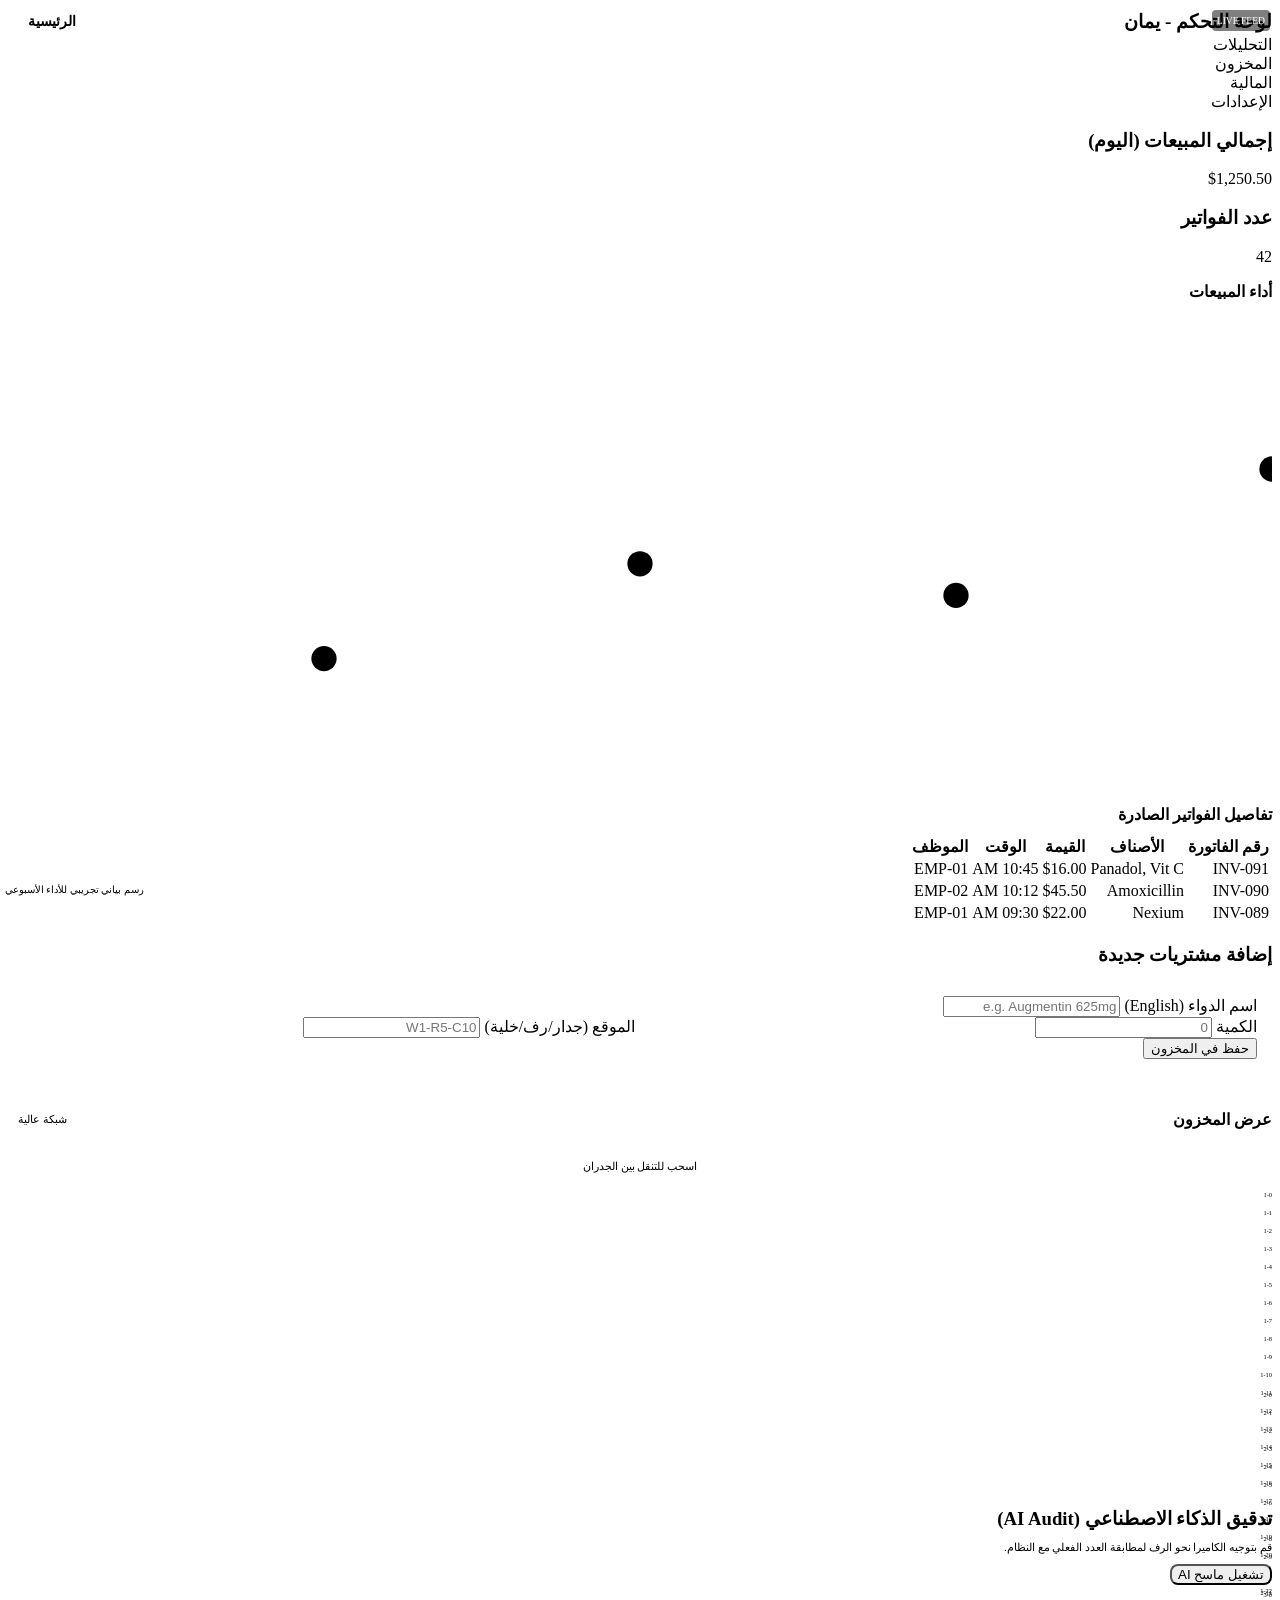
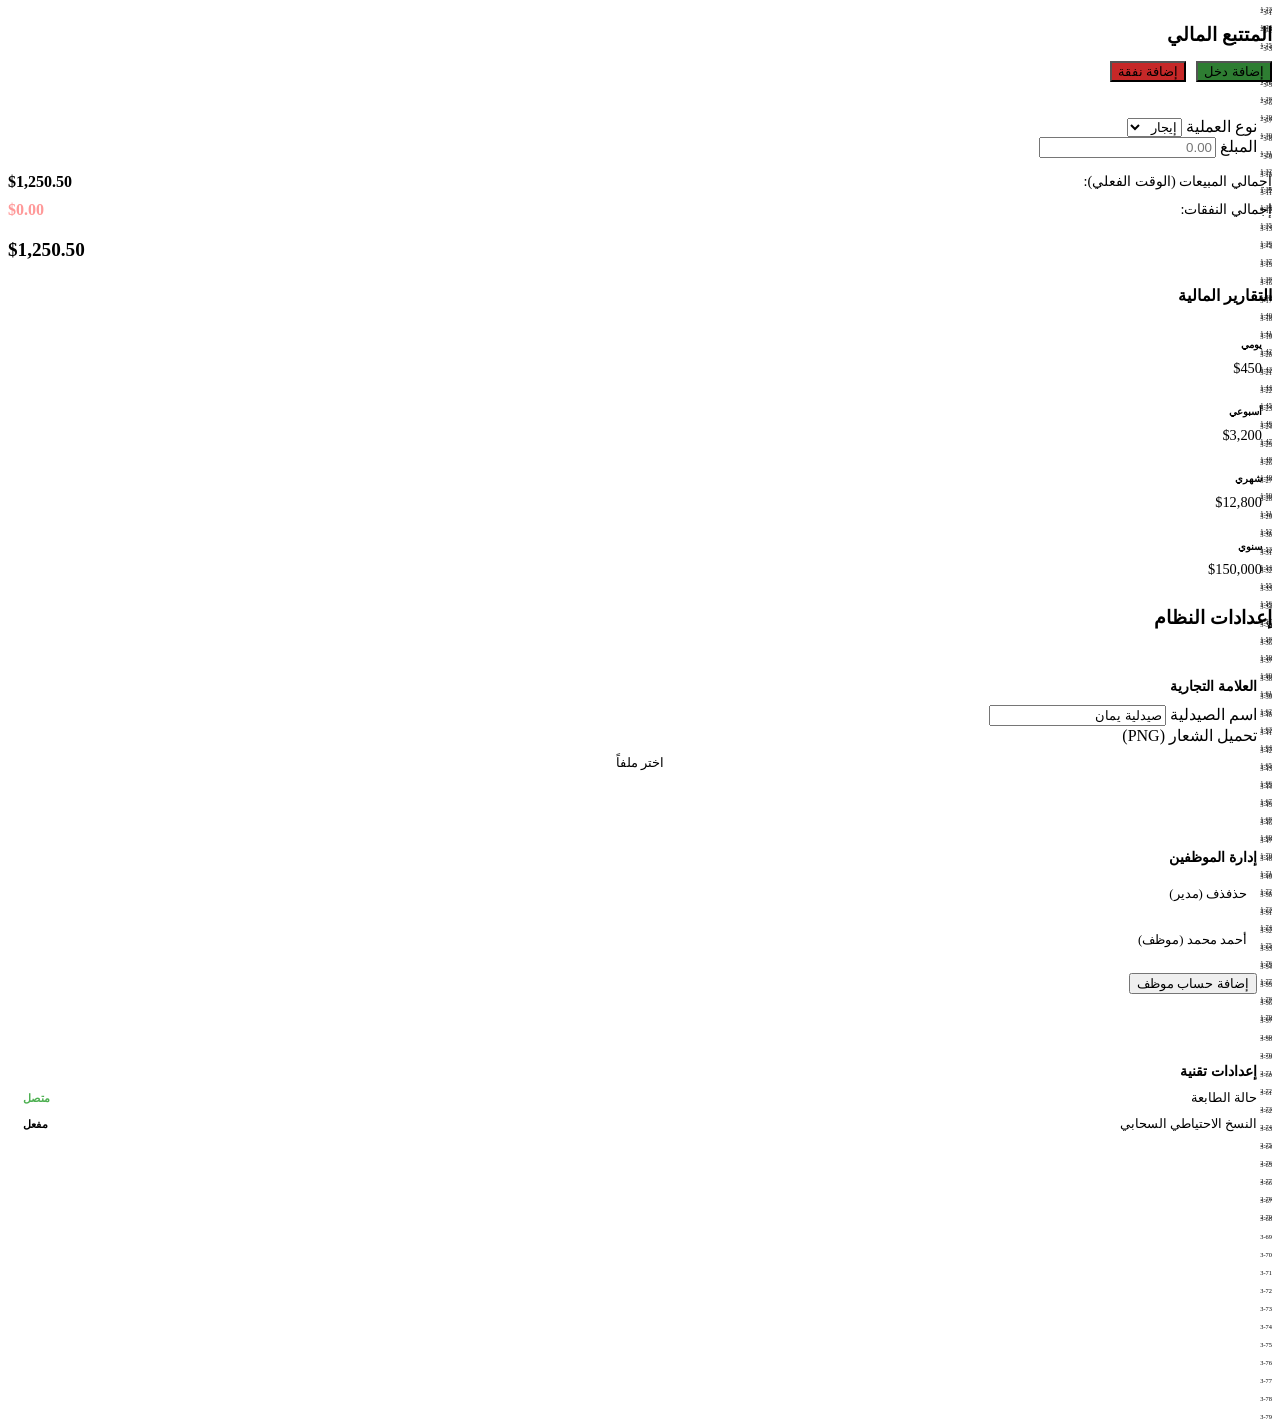
==== admin.html @ 02431c8e "Add files via upload" ====
<!DOCTYPE html>
<html lang="ar" dir="rtl">
<head>
<meta charset="UTF-8">
<meta name="viewport" content="width=device-width, initial-scale=1.0">
<title>لوحة التحكم - صيدلية يمان</title>
<link rel="stylesheet" href="css/style.css">
</head>
<body>

<div class="app-container">
    <div class="header" style="display: flex; justify-content: space-between; align-items: center;">
        <div style="display: flex; align-items: center; gap: 10px;">
            <img src="img/logo.jpg" alt="Logo" style="width: 40px; height: 40px; border-radius: 50%; object-fit: cover; border: 2px solid var(--accent-blue);" onerror="this.style.display='none'">
            <h1 style="margin: 0; display: flex; align-items: center; font-size: 1.2rem;"> لوحة التحكم - يمان</h1>
        </div>
        <div style="display: flex; align-items: center; gap: 8px; background: var(--button); padding: 5px 12px; border-radius: 20px; cursor: pointer; border: 1px solid var(--border-dim);" onclick="window.location.href='index.html'">
            <span style="font-size: 0.9rem; font-weight: bold;">الرئيسية</span>
            <i data-lucide="home" style="margin-left: 0;"></i>
        </div>
    </div>

    <div class="tabs">
        <div class="tab active" onclick="switchTab('analytics', this)"><i data-lucide="bar-chart-3"></i> التحليلات</div>
        <div class="tab" onclick="switchTab('inventory-admin', this)"><i data-lucide="box"></i> المخزون</div>
        <div class="tab" onclick="switchTab('finance', this)"><i data-lucide="wallet"></i> المالية</div>
        <div class="tab" onclick="switchTab('settings-admin', this)"><i data-lucide="settings"></i> الإعدادات</div>
    </div>

    <!-- Analytics View -->
    <div id="analytics" class="view active">
        <div class="admin-stats-grid">
            <div class="stat-card">
                <h3>إجمالي المبيعات (اليوم)</h3>
                <div class="value">$1,250.50</div>
            </div>
            <div class="stat-card">
                <h3>عدد الفواتير</h3>
                <div class="value">42</div>
            </div>
        </div>

        <h3 style="margin-bottom: 10px; color: var(--accent-blue); font-size: 1rem;"><i data-lucide="trending-up"></i> أداء المبيعات</h3>
        <div class="chart-mockup">
            <svg width="100%" height="100%" viewBox="0 0 400 150" preserveAspectRatio="none">
                <path d="M0,120 Q50,100 100,110 T200,80 T300,90 T400,50" fill="none" stroke="var(--active)" stroke-width="3" />
                <circle cx="100" cy="110" r="4" fill="var(--accent-yellow)" />
                <circle cx="200" cy="80" r="4" fill="var(--accent-yellow)" />
                <circle cx="300" cy="90" r="4" fill="var(--accent-yellow)" />
                <circle cx="400" cy="50" r="4" fill="var(--accent-yellow)" />
            </svg>
            <div style="position: absolute; bottom: 5px; left: 5px; font-size: 0.6rem; color: var(--text-muted);">رسم بياني تجريبي للأداء الأسبوعي</div>
        </div>

        <h3 style="margin-bottom: 10px; color: var(--accent-blue); font-size: 1rem;"><i data-lucide="list"></i> تفاصيل الفواتير الصادرة</h3>
        <div class="admin-table-container">
            <table class="admin-table">
                <thead>
                    <tr>
                        <th>رقم الفاتورة</th>
                        <th>الأصناف</th>
                        <th>القيمة</th>
                        <th>الوقت</th>
                        <th>الموظف</th>
                    </tr>
                </thead>
                <tbody>
                    <tr>
                        <td>INV-091</td>
                        <td>Panadol, Vit C</td>
                        <td>$16.00</td>
                        <td>10:45 AM</td>
                        <td>EMP-01</td>
                    </tr>
                    <tr>
                        <td>INV-090</td>
                        <td>Amoxicillin</td>
                        <td>$45.50</td>
                        <td>10:12 AM</td>
                        <td>EMP-02</td>
                    </tr>
                    <tr>
                        <td>INV-089</td>
                        <td>Nexium</td>
                        <td>$22.00</td>
                        <td>09:30 AM</td>
                        <td>EMP-01</td>
                    </tr>
                </tbody>
            </table>
        </div>
    </div>

    <!-- Inventory Admin View -->
    <div id="inventory-admin" class="view">
        <h3 style="margin-bottom: 15px; color: var(--accent-blue);"><i data-lucide="plus-circle"></i> إضافة مشتريات جديدة</h3>
        <div style="background: var(--bg-card); padding: 15px; border-radius: 12px; border: 1px solid var(--border-dim); margin-bottom: 20px;">
            <div class="form-group">
                <label>اسم الدواء (English)</label>
                <input type="text" placeholder="e.g. Augmentin 625mg">
            </div>
            <div style="display: flex; gap: 10px;">
                <div class="form-group" style="flex: 1;">
                    <label>الكمية</label>
                    <input type="number" placeholder="0">
                </div>
                <div class="form-group" style="flex: 1;">
                    <label>الموقع (جدار/رف/خلية)</label>
                    <input type="text" placeholder="W1-R5-C10">
                </div>
            </div>
            <button class="btn-add" style="margin-bottom: 0;"><i data-lucide="save"></i> حفظ في المخزون</button>
        </div>

        <div style="display: flex; justify-content: space-between; align-items: center; margin-bottom: 15px;">
            <h3 style="color: var(--accent-blue); font-size: 1rem;"><i data-lucide="layout-grid"></i> عرض المخزون</h3>
            <div style="display: flex; gap: 5px;">
                <button onclick="toggleInvView('3d')" id="btn3d" style="padding: 5px 10px; font-size: 0.7rem; background: var(--accent-blue); color: white; border: none; border-radius: 4px; cursor: pointer;">3D</button>
                <button onclick="toggleInvView('hd')" id="btnHd" style="padding: 5px 10px; font-size: 0.7rem; background: var(--button); color: var(--text-muted); border: 1px solid var(--border-dim); border-radius: 4px; cursor: pointer;">شبكة عالية</button>
            </div>
        </div>

        <div id="inv-3d-view">
            <div style="font-size: 0.7rem; color: var(--text-muted); text-align: center; margin-bottom: 10px;">اسحب للتنقل بين الجدران</div>
            <div class="scene" style="height: 300px;">
                <div class="walls-container" id="adminWallsContainer"></div>
            </div>
        </div>

        <div id="inv-hd-view" style="display: none;">
            <div class="hd-grid" id="hdGrid">
                <!-- HD cells will be injected -->
            </div>
        </div>

        <h3 style="margin-top: 25px; margin-bottom: 10px; color: var(--accent-blue);"><i data-lucide="scan-eye"></i> تدقيق الذكاء الاصطناعي (AI Audit)</h3>
        <p style="font-size: 0.7rem; color: var(--text-muted); margin-bottom: 10px;">قم بتوجيه الكاميرا نحو الرف لمطابقة العدد الفعلي مع النظام.</p>
        <div class="ai-scanner-mock" id="aiScanner">
            <div class="scanner-line"></div>
            <div style="position: absolute; top: 10px; right: 10px; background: rgba(0,0,0,0.5); padding: 5px; border-radius: 4px; color: white; font-size: 0.6rem;">LIVE FEED</div>
            <div id="scanResult" style="display: none; position: absolute; bottom: 20px; left: 50%; transform: translateX(-50%); background: var(--dropdown); padding: 10px; border-radius: 8px; border: 1px solid var(--accent-blue); width: 80%; animation: popOut 0.3s;">
                <div style="font-size: 0.7rem; color: var(--text-muted); margin-bottom: 5px;">نتيجة الفحص: Panadol Advance</div>
                <div style="display: flex; justify-content: space-between; font-size: 0.8rem; font-weight: bold;">
                    <span>العدد في النظام: 45</span>
                    <span style="color: var(--active);">العدد الفعلي: 45</span>
                </div>
                <button onclick="document.getElementById('scanResult').style.display='none'" style="width: 100%; margin-top: 10px; padding: 5px; background: var(--accent-blue); border: none; border-radius: 4px; color: white; font-size: 0.7rem;">تأكيد المطابقة</button>
            </div>
        </div>
        <button onclick="startScan()" class="btn-print" style="margin-bottom: 20px; border-radius: 8px;"><i data-lucide="camera"></i> تشغيل ماسح AI</button>
    </div>

    <!-- Finance View -->
    <div id="finance" class="view">
        <h3 style="margin-bottom: 15px; color: var(--accent-blue);"><i data-lucide="calculator"></i> المتتبع المالي</h3>

        <div style="display: flex; gap: 10px; margin-bottom: 20px;">
            <button class="btn-add" style="margin-bottom: 0; background: #2e7d32;" onclick="addFinance('income')"><i data-lucide="plus"></i> إضافة دخل</button>
            <button class="btn-add" style="margin-bottom: 0; background: #c62828;" onclick="addFinance('expense')"><i data-lucide="minus"></i> إضافة نفقة</button>
        </div>

        <div style="background: var(--bg-card); padding: 15px; border-radius: 12px; border: 1px solid var(--border-dim);">
            <div class="form-group">
                <label>نوع العملية</label>
                <select id="financeType">
                    <option value="rent">إيجار</option>
                    <option value="electricity">كهرباء</option>
                    <option value="salary">رواتب</option>
                    <option value="other">أخرى</option>
                </select>
            </div>
            <div class="form-group">
                <label>المبلغ</label>
                <input type="number" id="financeAmount" placeholder="0.00" oninput="calculateProfit()">
            </div>
        </div>

        <div class="profit-calc">
            <div style="display: flex; justify-content: space-between; margin-bottom: 10px;">
                <span style="color: var(--text-muted); font-size: 0.9rem;">إجمالي المبيعات (الوقت الفعلي):</span>
                <span style="color: var(--accent-yellow); font-weight: bold;">$1,250.50</span>
            </div>
            <div style="display: flex; justify-content: space-between; margin-bottom: 10px;">
                <span style="color: var(--text-muted); font-size: 0.9rem;">إجمالي النفقات:</span>
                <span id="totalExpenses" style="color: #ff9999; font-weight: bold;">$0.00</span>
            </div>
            <div style="border-top: 1px solid var(--border-dim); padding-top: 10px; display: flex; justify-content: space-between;">
                <span style="color: white; font-weight: bold;">صافي الربح:</span>
                <span id="netProfit" style="color: var(--active); font-weight: bold; font-size: 1.2rem;">$1,250.50</span>
            </div>
        </div>

        <h3 style="margin-top: 25px; margin-bottom: 15px; color: var(--accent-blue); font-size: 1rem;"><i data-lucide="file-text"></i> التقارير المالية</h3>
        <div class="admin-stats-grid">
            <div class="stat-card" style="padding: 10px;">
                <h3 style="font-size: 0.6rem;">يومي</h3>
                <div class="value" style="font-size: 0.9rem;">$450</div>
            </div>
            <div class="stat-card" style="padding: 10px;">
                <h3 style="font-size: 0.6rem;">أسبوعي</h3>
                <div class="value" style="font-size: 0.9rem;">$3,200</div>
            </div>
            <div class="stat-card" style="padding: 10px;">
                <h3 style="font-size: 0.6rem;">شهري</h3>
                <div class="value" style="font-size: 0.9rem;">$12,800</div>
            </div>
            <div class="stat-card" style="padding: 10px;">
                <h3 style="font-size: 0.6rem;">سنوي</h3>
                <div class="value" style="font-size: 0.9rem;">$150,000</div>
            </div>
        </div>
    </div>

    <!-- Settings Admin View -->
    <div id="settings-admin" class="view">
        <h3 style="margin-bottom: 15px; color: var(--accent-blue);"><i data-lucide="shield-check"></i> إعدادات النظام</h3>

        <div style="background: var(--bg-card); padding: 15px; border-radius: 12px; border: 1px solid var(--border-dim); margin-bottom: 20px;">
            <h4 style="color: var(--accent-yellow); font-size: 0.9rem; margin-bottom: 10px;">العلامة التجارية</h4>
            <div class="form-group">
                <label>اسم الصيدلية</label>
                <input type="text" value="صيدلية يمان">
            </div>
            <div class="form-group">
                <label>تحميل الشعار (PNG)</label>
                <button style="width: 100%; padding: 10px; background: var(--button); border: 1px dashed var(--border-dim); color: var(--text-muted); border-radius: 8px;"><i data-lucide="upload"></i> اختر ملفاً</button>
            </div>
        </div>

        <div style="background: var(--bg-card); padding: 15px; border-radius: 12px; border: 1px solid var(--border-dim); margin-bottom: 20px;">
            <h4 style="color: var(--accent-yellow); font-size: 0.9rem; margin-bottom: 10px;">إدارة الموظفين</h4>
            <div style="display: flex; flex-direction: column; gap: 10px;">
                <div style="display: flex; justify-content: space-between; align-items: center; background: var(--button); padding: 10px; border-radius: 8px;">
                    <span style="font-size: 0.8rem; color: var(--text-light);">حذفذف (مدير)</span>
                    <i data-lucide="edit-2" style="width: 14px; color: var(--accent-blue);"></i>
                </div>
                <div style="display: flex; justify-content: space-between; align-items: center; background: var(--button); padding: 10px; border-radius: 8px;">
                    <span style="font-size: 0.8rem; color: var(--text-light);">أحمد محمد (موظف)</span>
                    <i data-lucide="edit-2" style="width: 14px; color: var(--accent-blue);"></i>
                </div>
            </div>
            <button class="btn-add" style="margin-top: 15px; margin-bottom: 0;"><i data-lucide="user-plus"></i> إضافة حساب موظف</button>
        </div>

        <div style="background: var(--bg-card); padding: 15px; border-radius: 12px; border: 1px solid var(--border-dim);">
            <h4 style="color: var(--accent-yellow); font-size: 0.9rem; margin-bottom: 10px;">إعدادات تقنية</h4>
            <div style="display: flex; justify-content: space-between; align-items: center; margin-bottom: 10px;">
                <span style="font-size: 0.8rem; color: var(--text-muted);">حالة الطابعة</span>
                <span style="color: #4caf50; font-size: 0.7rem; font-weight: bold;">متصل <i data-lucide="check-circle" style="width:12px;"></i></span>
            </div>
            <div style="display: flex; justify-content: space-between; align-items: center;">
                <span style="font-size: 0.8rem; color: var(--text-muted);">النسخ الاحتياطي السحابي</span>
                <span style="color: var(--accent-blue); font-size: 0.7rem; font-weight: bold;">مفعل <i data-lucide="cloud-check" style="width:12px;"></i></span>
            </div>
        </div>
    </div>

</div>

<script src="assets/lucide.min.js"></script>
<script>
    if(typeof lucide !== 'undefined') {
        lucide.createIcons();
    }

    function switchTab(tabId, element) {
        document.querySelectorAll('.view').forEach(v => v.classList.remove('active'));
        document.querySelectorAll('.tab').forEach(t => t.classList.remove('active'));
        document.getElementById(tabId).classList.add('active');
        element.classList.add('active');
    }

    function toggleInvView(view) {
        const d3 = document.getElementById('inv-3d-view');
        const hd = document.getElementById('inv-hd-view');
        const btn3d = document.getElementById('btn3d');
        const btnHd = document.getElementById('btnHd');

        if(view === '3d') {
            d3.style.display = 'block';
            hd.style.display = 'none';
            btn3d.style.background = 'var(--accent-blue)';
            btn3d.style.color = 'white';
            btnHd.style.background = 'var(--button)';
            btnHd.style.color = 'var(--text-muted)';
        } else {
            d3.style.display = 'none';
            hd.style.display = 'block';
            btnHd.style.background = 'var(--accent-blue)';
            btnHd.style.color = 'white';
            btn3d.style.background = 'var(--button)';
            btn3d.style.color = 'var(--text-muted)';
        }
    }

    // Initialize 3D Walls for Admin
    const adminWallsContainer = document.getElementById('adminWallsContainer');
    const hdGrid = document.getElementById('hdGrid');
    const drugs = ['Amoxil', 'Panadol', 'Voltaren', 'Nexium', 'Lipitor', 'Zyrtec', 'Aspirin'];

    for(let w=1; w<=3; w++) {
        let wall = document.createElement('div');
        wall.className = 'wall';
        wall.style.width = '300px'; // Smaller for admin view
        wall.style.height = '200px';
        wall.style.gridTemplateColumns = 'repeat(10, 1fr)';
        wall.style.gridTemplateRows = 'repeat(8, 1fr)';

        for(let i=0; i<80; i++) {
            let cell = document.createElement('div');
            cell.className = 'shelf-cell';
            cell.innerHTML = `<span style="font-size:0.4rem; color:var(--text-light)">${w}-${i}</span>`;
            wall.appendChild(cell);

            // Add to HD Grid
            let hdCell = document.createElement('div');
            hdCell.className = 'hd-cell';
            hdCell.innerText = drugs[Math.floor(Math.random() * drugs.length)];
            hdGrid.appendChild(hdCell);
        }
        adminWallsContainer.appendChild(wall);
    }

    function startScan() {
        const result = document.getElementById('scanResult');
        result.style.display = 'block';
    }

    let totalSales = 1250.50;
    let currentExpenses = 0;

    function calculateProfit() {
        const amount = parseFloat(document.getElementById('financeAmount').value) || 0;
        const totalExpSpan = document.getElementById('totalExpenses');
        const netProfitSpan = document.getElementById('netProfit');

        // Note: In a real app, this would be more complex, tracking a list of entries.
        // For mockup, we just use the current value of the input as the "new" expense if they are adding one.
        // Here we just update the UI preview.
        const previewExp = currentExpenses + amount;
        const previewProfit = totalSales - previewExp;

        totalExpSpan.innerText = `$${previewExp.toFixed(2)}`;
        netProfitSpan.innerText = `$${previewProfit.toFixed(2)}`;
    }

    function addFinance(type) {
        const amount = parseFloat(document.getElementById('financeAmount').value) || 0;
        if(amount <= 0) return alert("الرجاء إدخال مبلغ صحيح");

        if(type === 'expense') {
            currentExpenses += amount;
        } else {
            totalSales += amount;
        }

        document.getElementById('financeAmount').value = '';
        calculateProfit();
        alert("تمت الإضافة بنجاح");
    }
</script>
</body>
</html>
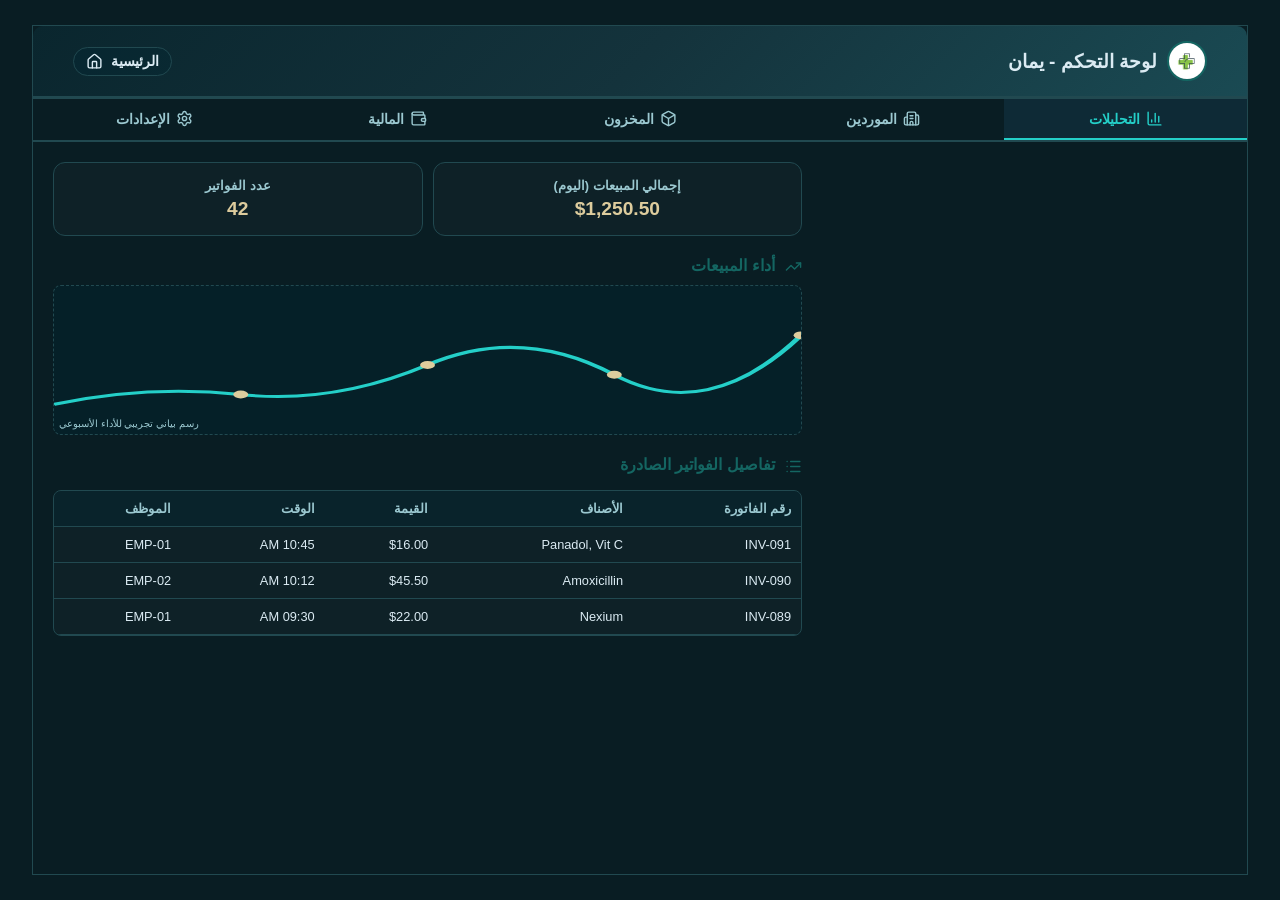
==== commit 2605f88e: "Add files via upload" ====
--- a/admin.html
+++ b/admin.html
@@ -22,6 +22,7 @@
 
     <div class="tabs">
         <div class="tab active" onclick="switchTab('analytics', this)"><i data-lucide="bar-chart-3"></i> التحليلات</div>
+        <div class="tab" onclick="switchTab('suppliers', this)"><i data-lucide="building-2"></i> الموردين</div>
         <div class="tab" onclick="switchTab('inventory-admin', this)"><i data-lucide="box"></i> المخزون</div>
         <div class="tab" onclick="switchTab('finance', this)"><i data-lucide="wallet"></i> المالية</div>
         <div class="tab" onclick="switchTab('settings-admin', this)"><i data-lucide="settings"></i> الإعدادات</div>
@@ -91,6 +92,186 @@
         </div>
     </div>
 
+    <!-- Suppliers View - الشركات والموردين -->
+    <div id="suppliers" class="view">
+        <!-- حاوية المحتوى -->
+        <div class="suppliers-content-wrapper">
+            <!-- 1. لوحة مؤشرات الأداء (Power of 3) -->
+            <div class="suppliers-metrics-bar">
+                <div class="supplier-metric-widget debt-widget">
+                    <div class="metric-icon"><i data-lucide="credit-card"></i></div>
+                    <div class="metric-content">
+                        <span class="metric-value" id="supplierTotalDebt">$0.00</span>
+                        <span class="metric-label">إجمالي المديونية للموردين</span>
+                    </div>
+                </div>
+                <div class="supplier-metric-widget pending-widget">
+                    <div class="metric-icon"><i data-lucide="truck"></i></div>
+                    <div class="metric-content">
+                        <span class="metric-value" id="pendingOrders">0</span>
+                        <span class="metric-label">طلبيات قيد التنفيذ</span>
+                    </div>
+                </div>
+                <div class="supplier-metric-widget performance-widget">
+                    <div class="metric-icon"><i data-lucide="gauge"></i></div>
+                    <div class="metric-content">
+                        <span class="metric-value" id="supplyPerformance">0%</span>
+                        <span class="metric-label">أداء التوريد</span>
+                    </div>
+                </div>
+            </div>
+
+            <!-- 2. دليل الموردين والشركات (Dense Directory) -->
+            <div class="suppliers-control-hub">
+                <div class="suppliers-search-row">
+                    <div class="search-box search-container">
+                        <i data-lucide="search" class="search-icon"></i>
+                        <input type="text" id="supplierSearch" placeholder="البحث بالاسم، المندوب، أو رقم التواصل..." oninput="filterSuppliers()">
+                    </div>
+                    <button class="action-btn-primary" onclick="openAddSupplierModal()">
+                        <i data-lucide="plus" class="btn-icon"></i> <span class="btn-text">إضافة مورد</span>
+                    </button>
+                </div>
+                <div class="suppliers-filter-row">
+                    <div class="filter-pills">
+                        <button class="filter-pill active" data-filter="all" onclick="filterSuppliersByStatus('all', this)">
+                            <i data-lucide="layout-grid"></i> الكل
+                        </button>
+                        <button class="filter-pill" data-filter="active" onclick="filterSuppliersByStatus('active', this)">
+                            <i data-lucide="check-circle-2"></i> نشط
+                        </button>
+                        <button class="filter-pill" data-filter="suspended" onclick="filterSuppliersByStatus('suspended', this)">
+                            <i data-lucide="pause-circle"></i> موقوف
+                        </button>
+                        <button class="filter-pill" data-filter="debt" onclick="filterSuppliersByStatus('debt', this)">
+                            <i data-lucide="alert-triangle"></i> عليهم ديون
+                        </button>
+                    </div>
+                </div>
+            </div>
+
+            <!-- جدول الموردين -->
+            <div class="suppliers-table-container">
+                <table class="suppliers-table">
+                    <thead>
+                        <tr>
+                            <th class="serial-col">#</th>
+                            <th onclick="sortSuppliers('name', this)" class="sortable">
+                                الشركة <i data-lucide="arrow-up-down" class="sort-icon"></i>
+                            </th>
+                            <th onclick="sortSuppliers('contact', this)" class="sortable">
+                                المندوب <i data-lucide="arrow-up-down" class="sort-icon"></i>
+                            </th>
+                            <th onclick="sortSuppliers('financial', this)" class="sortable">
+                                الموقف المالي <i data-lucide="arrow-up-down" class="sort-icon"></i>
+                            </th>
+                            <th>التخصص</th>
+                            <th onclick="sortSuppliers('lastSupply', this)" class="sortable">
+                                آخر توريد <i data-lucide="arrow-up-down" class="sort-icon"></i>
+                            </th>
+                            <th>الحالة</th>
+                        </tr>
+                    </thead>
+                    <tbody id="suppliersTableBody">
+                        <!-- سيتم ملؤه بالجافاسكريبت -->
+                    </tbody>
+                </table>
+            </div>
+
+            <!-- 3. نافذة إدارة المورد (Supplier Deep-Dive Flyout) -->
+            <div id="supplierFlyout" class="quick-flyout">
+                <div class="flyout-header">
+                    <h4 id="flyoutSupplierTitle">تفاصيل المورد</h4>
+                    <button class="close-flyout" onclick="closeSupplierFlyout()"><i data-lucide="x"></i></button>
+                </div>
+                <div class="flyout-content">
+                    <!-- أ. سجل الفواتير والدفعات -->
+                    <div class="flyout-section">
+                        <h5 class="section-title"><i data-lucide="wallet" class="section-title-icon"></i> سجل الفواتير والدفعات</h5>
+                        <div class="summary-grid">
+                            <div class="summary-item">
+                                <span class="summary-label"><i data-lucide="shopping-cart"></i> إجمالي المشتريات</span>
+                                <span id="flyoutTotalPurchases" class="summary-value value-highlight">-</span>
+                            </div>
+                            <div class="summary-item">
+                                <span class="summary-label"><i data-lucide="check-circle"></i> المسدد</span>
+                                <span id="flyoutTotalPaid" class="summary-value">-</span>
+                            </div>
+                            <div class="summary-item">
+                                <span class="summary-label"><i data-lucide="alert-circle"></i> المتبقي</span>
+                                <span id="flyoutSupplierRemaining" class="summary-value">-</span>
+                            </div>
+                            <div class="summary-item">
+                                <span class="summary-label"><i data-lucide="file-text"></i> عدد الفواتير</span>
+                                <span id="flyoutInvoicesCount" class="summary-value">-</span>
+                            </div>
+                        </div>
+                        <div id="flyoutInvoicesWidgets" class="batches-widgets-container" style="margin-top: 15px;">
+                            <!-- سيتم ملؤه بالجافاسكريبت -->
+                        </div>
+                        <button class="action-widget-btn" onclick="addPaymentToSupplier()" style="margin-top: 15px; width: 100%;">
+                            <i data-lucide="banknote"></i> إضافة دفعة سداد
+                        </button>
+                    </div>
+
+                    <!-- ب. كتالوج الأصناف الموردة -->
+                    <div class="flyout-section">
+                        <h5 class="section-title"><i data-lucide="package" class="section-title-icon"></i> كتالوج الأصناف الموردة</h5>
+                        <div id="flyoutProductsCatalog" class="batches-widgets-container">
+                            <!-- سيتم ملؤه بالجافاسكريبت -->
+                        </div>
+                    </div>
+
+                    <!-- ج. بيانات التواصل واللوجستيات -->
+                    <div class="flyout-section">
+                        <h5 class="section-title"><i data-lucide="map-pin" class="section-title-icon"></i> بيانات التواصل واللوجستيات</h5>
+                        <div class="summary-grid">
+                            <div class="summary-item full-width">
+                                <span class="summary-label"><i data-lucide="user"></i> اسم المندوب</span>
+                                <span id="flyoutRepresentative" class="summary-value">-</span>
+                            </div>
+                            <div class="summary-item full-width">
+                                <span class="summary-label"><i data-lucide="phone"></i> رقم التواصل</span>
+                                <span id="flyoutContactPhone" class="summary-value">-</span>
+                            </div>
+                            <div class="summary-item full-width">
+                                <span class="summary-label"><i data-lucide="map"></i> موقع المخزن</span>
+                                <span id="flyoutWarehouseLocation" class="summary-value">-</span>
+                            </div>
+                            <div class="summary-item full-width">
+                                <span class="summary-label"><i data-lucide="clock"></i> مواعيد الزيارة</span>
+                                <span id="flyoutVisitSchedule" class="summary-value">-</span>
+                            </div>
+                        </div>
+                        <div class="supplier-notes-box" style="margin-top: 15px;">
+                            <h6 style="color: var(--accent-yellow); margin-bottom: 8px;"><i data-lucide="sticky-note"></i> ملاحظات خاصة</h6>
+                            <p id="flyoutSupplierNotes" style="color: var(--text-muted); font-size: 0.85rem; line-height: 1.6;">لا توجد ملاحظات</p>
+                        </div>
+                    </div>
+
+                    <!-- قسم الإجراءات السريعة -->
+                    <div class="flyout-section">
+                        <h5 class="section-title"><i data-lucide="settings-2" class="section-title-icon"></i> إجراءات سريعة</h5>
+                        <div class="actions-widget-grid">
+                            <button class="action-widget-btn" onclick="contactSupplierWhatsApp()">
+                                <i data-lucide="message-circle"></i> واتساب
+                            </button>
+                            <button class="action-widget-btn" onclick="requestPurchaseOrder()">
+                                <i data-lucide="send"></i> طلب شراء
+                            </button>
+                            <button class="action-widget-btn" onclick="viewSupplierReturns()">
+                                <i data-lucide="rotate-ccw"></i> الإرجاعات
+                            </button>
+                            <button class="action-widget-btn" onclick="exportSupplierStatement()">
+                                <i data-lucide="download"></i> تصدير كشف
+                            </button>
+                        </div>
+                    </div>
+                </div>
+            </div>
+        </div>
+    </div>
+
     <!-- Inventory Admin View -->
     <div id="inventory-admin" class="view">
         <h3 style="margin-bottom: 15px; color: var(--accent-blue);"><i data-lucide="plus-circle"></i> إضافة مشتريات جديدة</h3>
@@ -358,6 +539,360 @@
         calculateProfit();
         alert("تمت الإضافة بنجاح");
     }
+
+    // ========== بيانات الموردين (Suppliers Data) ==========
+    let suppliersData = [
+        { id: 'SUP001', name: 'الشركة العربية للأدوية', representative: 'محمد أحمد', phone: '+966501234567', totalPurchases: 125000, totalPaid: 75000, remaining: 50000, specialty: ['مضادات حيوية', 'مسكنات'], lastSupply: '2024-01-15', status: 'active', warehouseLocation: 'الرياض - حي الصناعية', visitSchedule: 'كل يوم ثلاثاء', notes: 'يقدم خصومات 5% عند السداد النقدي', rating: 5, pendingOrders: 2 },
+        { id: 'SUP002', name: 'فايزر السعودية', representative: 'أحمد علي', phone: '+966502345678', totalPurchases: 89000, totalPaid: 89000, remaining: 0, specialty: ['أدوية مزمنة', 'فيتامينات'], lastSupply: '2024-01-20', status: 'active', warehouseLocation: 'جدة - المنطقة الصناعية', visitSchedule: 'أسبوعياً - الأحد', notes: 'لا يقبل الإرجاع بعد شهر من الاستلام', rating: 4, pendingOrders: 1 },
+        { id: 'SUP003', name: 'نوفارتيس فارما', representative: 'خالد سعد', phone: '+966503456789', totalPurchases: 45000, totalPaid: 20000, remaining: 25000, specialty: ['أدوية السرطان', 'أدوية نادرة'], lastSupply: '2024-01-10', status: 'debt', warehouseLocation: 'الدمام - المدينة الصناعية', visitSchedule: 'شهرياً', notes: 'مطلوب سداد المتبقي قبل الطلب الجديد', rating: 3, pendingOrders: 0 },
+        { id: 'SUP004', name: 'شركة الأهلية للمستحضرات', representative: 'سعيد محمد', phone: '+966504567890', totalPurchases: 67000, totalPaid: 67000, remaining: 0, specialty: ['مكملات غذائية', 'عناية شخصية'], lastSupply: '2024-01-25', status: 'suspended', warehouseLocation: 'الرياض - حي الورود', visitSchedule: 'متوقف حالياً', notes: 'موقف مؤقتاً بسبب مشاكل في الجودة', rating: 2, pendingOrders: 0 },
+        { id: 'SUP005', name: ' سانوفي أفنتيس', representative: 'عمر خالد', phone: '+966505678901', totalPurchases: 156000, totalPaid: 100000, remaining: 56000, specialty: ['أنسولين', 'أدوية سكري'], lastSupply: '2024-01-22', status: 'active', warehouseLocation: 'جدة - شمال الصناعية', visitSchedule: 'كل يوم خميس', notes: '', rating: 5, pendingOrders: 3 },
+        { id: 'SUP006', name: 'ميرك شارب ودوم', representative: 'فهد عبدالله', phone: '+966506789012', totalPurchases: 78000, totalPaid: 60000, remaining: 18000, specialty: ['أدوية قلب', 'أدوية ضغط'], lastSupply: '2024-01-18', status: 'debt', warehouseLocation: 'الرياض - المدينة الصناعية الثانية', visitSchedule: 'أسبوعياً - الأربعاء', notes: '', rating: 4, pendingOrders: 1 },
+        { id: 'SUP007', name: 'جونسون آند جونسون', representative: 'ناصر سالم', phone: '+966507890123', totalPurchases: 34000, totalPaid: 34000, remaining: 0, specialty: ['مستلزمات طبية', 'ضمادات'], lastSupply: '2024-01-28', status: 'active', warehouseLocation: 'الدمام - المنطقة الحرة', visitSchedule: 'شهرياً', notes: 'جودة ممتازة في المستلزمات', rating: 5, pendingOrders: 0 },
+        { id: 'SUP008', name: 'أسترازينيكا', representative: 'بدر عبدالرحمن', phone: '+966508901234', totalPurchases: 92000, totalPaid: 85000, remaining: 7000, specialty: ['أدوية جهاز تنفسي', 'ربو'], lastSupply: '2024-01-24', status: 'active', warehouseLocation: 'جدة - حي البوادي', visitSchedule: 'كل يوم سبت', notes: '', rating: 4, pendingOrders: 2 }
+    ];
+
+    let supplierInvoicesData = [
+        { id: 'INV-S001', supplierId: 'SUP001', date: '2024-01-15', dueDate: '2024-02-15', amount: 25000, status: 'pending', items: ['أموكسيل 500mg', 'أوجمنتين 625mg'] },
+        { id: 'INV-S002', supplierId: 'SUP001', date: '2023-12-20', dueDate: '2024-01-20', amount: 30000, status: 'paid', items: ['سيبروفلوكساسين 500mg'] },
+        { id: 'INV-S003', supplierId: 'SUP002', date: '2024-01-20', dueDate: '2024-02-20', amount: 15000, status: 'paid', items: ['ليبيتور 20mg', 'فيتامين D3'] },
+        { id: 'INV-S004', supplierId: 'SUP003', date: '2024-01-10', dueDate: '2024-02-10', amount: 25000, status: 'pending', items: ['أدوية سرطان متنوعة'] },
+        { id: 'INV-S005', supplierId: 'SUP005', date: '2024-01-22', dueDate: '2024-02-22', amount: 45000, status: 'pending', items: ['أنسولين سريع', 'أنسولين بطيء'] },
+        { id: 'INV-S006', supplierId: 'SUP006', date: '2024-01-18', dueDate: '2024-02-18', amount: 18000, status: 'pending', items: ['كونكور 5mg', 'كوفتور 10mg'] },
+        { id: 'INV-S007', supplierId: 'SUP008', date: '2024-01-24', dueDate: '2024-02-24', amount: 12000, status: 'pending', items: ['سيريتايد 250', 'فنتولين بخاخ'] }
+    ];
+
+    let supplierProductsData = [
+        { supplierId: 'SUP001', products: ['أموكسيل 500mg', 'أوجمنتين 625mg', 'سيبروفلوكساسين 500mg', 'زيثروماكس 250mg'] },
+        { supplierId: 'SUP002', products: ['ليبيتور 20mg', 'فيتامين D3 1000IU', 'فيتامين B12', 'أوميغا 3'] },
+        { supplierId: 'SUP003', products: ['أدوية السرطان المتخصصة', 'أدوية المناعة'] },
+        { supplierId: 'SUP005', products: ['أنسولين سريع المفعول', 'أنسولين بطيء المفعول', ' strips قياس السكر'] },
+        { supplierId: 'SUP006', products: ['كونكور 5mg', 'كوفتور 10mg', 'أملوديبين 5mg'] },
+        { supplierId: 'SUP007', products: ['ضمادات طبية', 'مستلزمات تضميد', 'قفازات طبية', 'كمامات'] },
+        { supplierId: 'SUP008', products: ['سيريتايد 250', 'فنتولين بخاخ', 'بريدنيزون 5mg'] }
+    ];
+
+    let selectedSupplier = null;
+    let currentSupplierFilter = 'all';
+    let currentSupplierSort = { field: 'name', asc: true };
+
+    // ========== دوال عرض الموردين ==========
+    function renderSuppliersTable() {
+        const tbody = document.getElementById('suppliersTableBody');
+        let filtered = suppliersData;
+
+        // فلترة
+        if (currentSupplierFilter !== 'all') {
+            filtered = suppliersData.filter(s => s.status === currentSupplierFilter);
+        }
+
+        // بحث
+        const searchTerm = document.getElementById('supplierSearch')?.value.toLowerCase() || '';
+        if (searchTerm) {
+            filtered = filtered.filter(s =>
+                s.name.toLowerCase().includes(searchTerm) ||
+                s.representative.toLowerCase().includes(searchTerm) ||
+                s.phone.includes(searchTerm)
+            );
+        }
+
+        // ترتيب
+        filtered.sort((a, b) => {
+            let valA = a[currentSupplierSort.field];
+            let valB = b[currentSupplierSort.field];
+
+            if (typeof valA === 'string') {
+                valA = valA.toLowerCase();
+                valB = valB.toLowerCase();
+            }
+
+            if (valA < valB) return currentSupplierSort.asc ? -1 : 1;
+            if (valA > valB) return currentSupplierSort.asc ? 1 : -1;
+            return 0;
+        });
+
+        tbody.innerHTML = filtered.map((supplier, index) => {
+            const serialNumber = index + 1;
+            const statusClass = supplier.status;
+            const statusText = getSupplierStatusText(supplier.status);
+            const statusIcon = supplier.status === 'active' ? 'check-circle-2' : supplier.status === 'suspended' ? 'pause-circle' : 'alert-triangle';
+            const daysSince = getDaysSince(supplier.lastSupply);
+
+            return `
+                <tr onclick="openSupplierFlyout('${supplier.id}')">
+                    <td class="serial-cell">
+                        <span class="serial-number">${serialNumber}</span>
+                    </td>
+                    <td>
+                        <div class="supplier-identity-cell">
+                            <span class="supplier-name">${supplier.name}</span>
+                            <span class="supplier-code">#${supplier.id}</span>
+                            <div class="supplier-rating-bar">
+                                ${renderRatingDots(supplier.rating)}
+                            </div>
+                        </div>
+                    </td>
+                    <td>
+                        <div class="representative-cell">
+                            <span class="rep-name">${supplier.representative}</span>
+                            <span class="rep-phone">${supplier.phone}</span>
+                        </div>
+                    </td>
+                    <td>
+                        <div class="financial-cell">
+                            <div class="financial-row">
+                                <span class="financial-label">المشتريات:</span>
+                                <span class="financial-value">$${supplier.totalPurchases.toLocaleString()}</span>
+                            </div>
+                            <div class="financial-row">
+                                <span class="financial-label">المتبقي:</span>
+                                <span class="financial-value ${supplier.remaining > 0 ? 'debt' : 'credit'}">$${supplier.remaining.toLocaleString()}</span>
+                            </div>
+                        </div>
+                    </td>
+                    <td>
+                        <div class="specialty-tags">
+                            ${supplier.specialty.map(spec => `<span class="specialty-tag">${spec}</span>`).join('')}
+                        </div>
+                    </td>
+                    <td>
+                        <div class="last-supply-cell">
+                            <span class="supply-date">${formatDateShort(supplier.lastSupply)}</span>
+                            <span class="supply-days">منذ ${daysSince} يوم</span>
+                        </div>
+                    </td>
+                    <td>
+                        <span class="status-badge ${statusClass}">
+                            <i data-lucide="${statusIcon}"></i> ${statusText}
+                        </span>
+                    </td>
+                </tr>
+            `;
+        }).join('');
+
+        // تحديث المؤشرات
+        updateSuppliersMetrics();
+
+        if (typeof lucide !== 'undefined') lucide.createIcons();
+    }
+
+    function getSupplierStatusText(status) {
+        const map = { active: 'نشط', suspended: 'موقوف', debt: 'ديون' };
+        return map[status] || status;
+    }
+
+    function getDaysSince(dateString) {
+        const date = new Date(dateString);
+        const now = new Date();
+        const diffTime = Math.abs(now - date);
+        return Math.ceil(diffTime / (1000 * 60 * 60 * 24));
+    }
+
+    function renderRatingDots(rating) {
+        let dots = '';
+        for (let i = 0; i < 5; i++) {
+            const colorClass = i < rating ? (rating >= 4 ? 'good' : rating >= 3 ? 'warning' : 'danger') : '';
+            dots += `<span class="rating-dot ${colorClass}"></span>`;
+        }
+        return dots;
+    }
+
+    function updateSuppliersMetrics() {
+        const totalDebt = suppliersData.reduce((sum, s) => sum + s.remaining, 0);
+        const pendingOrders = suppliersData.reduce((sum, s) => sum + s.pendingOrders, 0);
+        const avgRating = suppliersData.reduce((sum, s) => sum + s.rating, 0) / suppliersData.length;
+
+        document.getElementById('supplierTotalDebt').textContent = '$' + totalDebt.toLocaleString();
+        document.getElementById('pendingOrders').textContent = pendingOrders;
+        document.getElementById('supplyPerformance').textContent = Math.round(avgRating * 20) + '%';
+    }
+
+    function filterSuppliers() {
+        renderSuppliersTable();
+    }
+
+    function filterSuppliersByStatus(status, btn) {
+        currentSupplierFilter = status;
+
+        document.querySelectorAll('.suppliers-filter-row .filter-pill').forEach(p => p.classList.remove('active'));
+        btn.classList.add('active');
+
+        renderSuppliersTable();
+    }
+
+    function sortSuppliers(field, th) {
+        if (currentSupplierSort.field === field) {
+            currentSupplierSort.asc = !currentSupplierSort.asc;
+        } else {
+            currentSupplierSort.field = field;
+            currentSupplierSort.asc = true;
+        }
+
+        document.querySelectorAll('.suppliers-table th').forEach(h => h.classList.remove('sort-asc', 'sort-desc'));
+        th.classList.add(currentSupplierSort.asc ? 'sort-asc' : 'sort-desc');
+
+        renderSuppliersTable();
+    }
+
+    function openAddSupplierModal() {
+        alert('سيتم فتح نموذج إضافة مورد جديد');
+    }
+
+    // ========== نافذة تفاصيل المورد ==========
+    function openSupplierFlyout(supplierId) {
+        const supplier = suppliersData.find(s => s.id === supplierId);
+        if (!supplier) return;
+
+        selectedSupplier = supplier;
+
+        // تحديث العنوان
+        document.getElementById('flyoutSupplierTitle').textContent = supplier.name;
+
+        // تحديث الملخص المالي
+        document.getElementById('flyoutTotalPurchases').textContent = '$' + supplier.totalPurchases.toLocaleString();
+        document.getElementById('flyoutTotalPaid').textContent = '$' + supplier.totalPaid.toLocaleString();
+        document.getElementById('flyoutSupplierRemaining').textContent = '$' + supplier.remaining.toLocaleString();
+
+        // عدد الفواتير
+        const supplierInvoices = supplierInvoicesData.filter(inv => inv.supplierId === supplierId);
+        document.getElementById('flyoutInvoicesCount').textContent = supplierInvoices.length;
+
+        // ويدجت الفواتير
+        const invoicesContainer = document.getElementById('flyoutInvoicesWidgets');
+        let invoicesHTML = '';
+
+        if (supplierInvoices.length === 0) {
+            invoicesHTML += `
+                <div class="batch-widget">
+                    <div class="batch-widget-header">
+                        <span class="batch-name"><i data-lucide="file-text"></i> لا توجد فواتير</span>
+                    </div>
+                </div>
+            `;
+        } else {
+            supplierInvoices.forEach(inv => {
+                invoicesHTML += `
+                    <div class="batch-widget">
+                        <div class="batch-widget-header">
+                            <span class="batch-name"><i data-lucide="file-text"></i> فاتورة ${inv.id}</span>
+                            <span class="batch-status ${inv.status}">${inv.status === 'paid' ? 'مسددة' : 'معلقة'}</span>
+                        </div>
+                        <div class="batch-widget-grid">
+                            <div class="batch-widget-item">
+                                <span class="widget-label"><i data-lucide="calendar" class="widget-label-icon"></i> التاريخ</span>
+                                <span class="widget-value">${formatDateShort(inv.date)}</span>
+                            </div>
+                            <div class="batch-widget-item">
+                                <span class="widget-label"><i data-lucide="clock" class="widget-label-icon"></i> الاستحقاق</span>
+                                <span class="widget-value">${formatDateShort(inv.dueDate)}</span>
+                            </div>
+                            <div class="batch-widget-item">
+                                <span class="widget-label"><i data-lucide="dollar-sign" class="widget-label-icon"></i> المبلغ</span>
+                                <span class="widget-value" style="color: var(--accent-yellow); font-weight: bold;">$${inv.amount.toLocaleString()}</span>
+                            </div>
+                            <div class="batch-widget-item">
+                                <span class="widget-label"><i data-lucide="package" class="widget-label-icon"></i> الأصناف</span>
+                                <span class="widget-value">${inv.items.length} صنف</span>
+                            </div>
+                        </div>
+                    </div>
+                `;
+            });
+        }
+
+        invoicesContainer.innerHTML = invoicesHTML;
+
+        // كتالوج الأصناف
+        const catalogContainer = document.getElementById('flyoutProductsCatalog');
+        const supplierProducts = supplierProductsData.find(p => p.supplierId === supplierId);
+
+        if (supplierProducts && supplierProducts.products.length > 0) {
+            catalogContainer.innerHTML = `
+                <div class="batch-widget">
+                    <div class="batch-widget-header">
+                        <span class="batch-name"><i data-lucide="package"></i> الأصناف المتاحة</span>
+                        <span class="batch-status paid">${supplierProducts.products.length} صنف</span>
+                    </div>
+                    <div class="batch-widget-grid" style="grid-template-columns: 1fr 1fr;">
+                        ${supplierProducts.products.map(prod => `
+                            <div class="batch-widget-item">
+                                <span class="widget-value">${prod}</span>
+                            </div>
+                        `).join('')}
+                    </div>
+                </div>
+            `;
+        } else {
+            catalogContainer.innerHTML = `
+                <div class="batch-widget">
+                    <div class="batch-widget-header">
+                        <span class="batch-name"><i data-lucide="package"></i> لا توجد أصناف</span>
+                    </div>
+                </div>
+            `;
+        }
+
+        // بيانات التواصل
+        document.getElementById('flyoutRepresentative').textContent = supplier.representative;
+        document.getElementById('flyoutContactPhone').textContent = supplier.phone;
+        document.getElementById('flyoutWarehouseLocation').textContent = supplier.warehouseLocation;
+        document.getElementById('flyoutVisitSchedule').textContent = supplier.visitSchedule;
+        document.getElementById('flyoutSupplierNotes').textContent = supplier.notes || 'لا توجد ملاحظات';
+
+        // فتح النافذة
+        const flyout = document.getElementById('supplierFlyout');
+        flyout.classList.add('open');
+
+        if (typeof lucide !== 'undefined') lucide.createIcons();
+    }
+
+    function closeSupplierFlyout() {
+        const flyout = document.getElementById('supplierFlyout');
+        flyout.classList.remove('open');
+        selectedSupplier = null;
+    }
+
+    function addPaymentToSupplier() {
+        if (selectedSupplier) {
+            alert('فتح نموذج إضافة دفعة سداد للمورد: ' + selectedSupplier.name);
+        }
+    }
+
+    function contactSupplierWhatsApp() {
+        if (selectedSupplier) {
+            window.open(`https://wa.me/${selectedSupplier.phone.replace('+', '')}`, '_blank');
+        }
+    }
+
+    function requestPurchaseOrder() {
+        if (selectedSupplier) {
+            alert('إرسال طلب شراء لمورد: ' + selectedSupplier.name);
+        }
+    }
+
+    function viewSupplierReturns() {
+        if (selectedSupplier) {
+            alert('عرض الإرجاعات للمورد: ' + selectedSupplier.name);
+        }
+    }
+
+    function exportSupplierStatement() {
+        if (selectedSupplier) {
+            alert('تصدير كشف حساب للمورد: ' + selectedSupplier.name);
+        }
+    }
+
+    function formatDateShort(dateString) {
+        const date = new Date(dateString);
+        return date.toLocaleDateString('ar-SA', { day: 'numeric', month: 'short' });
+    }
+
+    // تهيئة عرض الموردين عند تحميل الصفحة
+    document.addEventListener('DOMContentLoaded', function() {
+        if (document.getElementById('suppliersTableBody')) {
+            renderSuppliersTable();
+        }
+    });
 </script>
 </body>
 </html>
--- a/css/style.css
+++ b/css/style.css
@@ -0,0 +1,1252 @@
+/* ========== متغيرات الألوان الأساسية ========== */
+
+
+
+/* ============================================================
+
+   PHARMAFLOW MULTI-THEME ENGINE (POWER OF 4)
+
+   ============================================================ */
+
+
+
+/* 1. الثيم الأساسي (Default - Dark Teal) */
+
+:root {
+
+    /* --- ألوان الخلفية والأساس (Base Colors) --- */
+
+    --bg-deep: #091d23;
+
+    --bg-card: rgba(255, 255, 255, 0.02);
+
+     --header-bg: linear-gradient(135deg, #0a262e 0%, #14333c 50%, #1a4a53 100%);
+
+    --white: #ffffff;
+
+    --black: #000000;
+
+    --shadow-color: rgba(0, 0, 0, 0.2);
+
+
+
+    /* --- ألوان الهوية والتمييز (Accent & Action) --- */
+
+    --accent-blue: #146662;
+
+    --accent-yellow: #ddcc9d;
+
+    --active: #24cfc8;
+
+    --active-dim: rgba(59, 154, 225, 0.1);
+
+    --placeholder: #467c8d;
+
+
+
+    /* --- ألوان النصوص (Typography) --- */
+
+    --text-light: #dbebf3;
+
+    --text-muted: #9bc8d0;
+
+
+
+    /* --- ألوان العناصر التفاعلية (UI Elements) --- */
+
+    --button: rgba(0, 40, 50, 0.34);
+
+    --dropdown: rgba(0, 56, 70, 0.86);
+
+    --dropdown-foucse: rgba(0, 45, 56, 0.93);
+
+    --border-dim: #214950;
+
+    --input-border: rgba(51, 101, 110, 0.4);
+
+    --input-bg-dark: rgba(0, 0, 0, 0.2);
+
+    --input-bg-darker: rgba(0, 0, 0, 0.25);
+
+    --checkbox-mark: #0E262D;
+
+
+
+    /* --- ألوان الحالة والبيانات (Status & Data) --- */
+
+    --cell-bg: #437982;
+
+    --danger-cell: #7e6c71;
+
+    --warning-cell: #7f7e76;
+
+    --danger-dim: #b53b3b;
+
+    --danger-hover: #ff4d4d;
+
+    --danger-light: #ff9999;
+
+    --warning-dim: #b58f3a;
+
+    --expiry-highlight: #584e20;
+
+    --low-stock-highlight: #992222;
+
+
+
+    /* --- ألوان خاصة بالواقع المعزز (AR Components) --- */
+
+    --ar-grid: rgba(59, 154, 225, 0.3);
+
+    --ar-label-bg: rgba(0, 20, 40, 0.8);
+
+    --ar-label-border: #3b9ae1;
+
+    --ar-label-text: #9fd9ff;
+
+}
+
+
+
+/* 2. الثيم المشرق الرسمي (The Academic Pro) */
+
+[data-theme="light-pro"] {
+
+    --bg-deep: #f4f7f9;
+
+    --bg-card: #ffffff;
+
+     --header-bg: linear-gradient(135deg, #dce6ec 0%, #e2e8ee 50%, #edf2f5 100%);
+
+    --shadow-color: rgba(0, 0, 0, 0.08);
+
+    --accent-blue: #146662;
+
+    --accent-yellow: #b89849;
+
+    --active: #0f8b86;
+
+    --active-dim: rgba(15, 139, 134, 0.1);
+
+    --placeholder: #7c9ba3;
+
+    --text-light: #1e333a;
+
+    --text-muted: #5b7a82;
+
+    --button: rgba(20, 102, 98, 0.1);
+
+    --dropdown: #ffffff;
+
+    --dropdown-foucse: #f0f4f5;
+
+    --border-dim: #cddbe0;
+
+    --input-border: rgba(33, 73, 80, 0.2);
+
+    --input-bg-dark: #ffffff;
+
+    --input-bg-darker: #f9fbfb;
+
+    --checkbox-mark: #ffffff;
+
+    --cell-bg: #e8f0f2;
+
+    --danger-cell: #fce8e8;
+
+    --warning-cell: #fcf6e8;
+
+    --danger-dim: #d32f2f;
+
+    --danger-hover: #b71c1c;
+
+    --danger-light: #ffcdd2;
+
+    --warning-dim: #f57f17;
+
+    --expiry-highlight: #fff3e0;
+
+    --low-stock-highlight: #ffebee;
+
+    --ar-grid: rgba(20, 102, 98, 0.15);
+
+    --ar-label-bg: rgba(255, 255, 255, 0.9);
+
+    --ar-label-border: #146662;
+
+    --ar-label-text: #146662;
+
+}
+
+
+
+/* 3. الثيم المشرق الحيوي (The Vibrant Health) */
+
+[data-theme="light-vibrant"] {
+
+    --bg-deep: #ebf5f3;
+
+    --bg-card: rgba(255, 255, 255, 0.7);
+
+    --header-bg: linear-gradient(135deg, #b7e4d4 0%, #d4ece7 40%, #e0f5ef 100%);
+
+    --shadow-color: rgba(11, 163, 144, 0.1);
+
+    --accent-blue: #0ba390;
+
+    --accent-yellow: #f5a623;
+
+    --active: #12c2a9;
+
+    --active-dim: rgba(18, 194, 169, 0.15);
+
+    --placeholder: #84b8b2;
+
+    --text-light: #114b45;
+
+    --text-muted: #3d8078;
+
+    --button: rgba(11, 163, 144, 0.15);
+
+    --dropdown: rgba(255, 255, 255, 0.95);
+
+    --dropdown-foucse: #e0f2f0;
+
+    --border-dim: #b5ded8;
+
+    --input-border: rgba(11, 163, 144, 0.3);
+
+    --input-bg-dark: rgba(255, 255, 255, 0.5);
+
+    --input-bg-darker: rgba(255, 255, 255, 0.8);
+
+    --checkbox-mark: #ffffff;
+
+    --cell-bg: #dff0ed;
+
+    --danger-cell: #fae1e5;
+
+    --warning-cell: #fbf0d8;
+
+    --danger-dim: #e63946;
+
+    --danger-hover: #d90429;
+
+    --danger-light: #ffccd5;
+
+    --warning-dim: #f48c06;
+
+    --expiry-highlight: #ffebd6;
+
+    --low-stock-highlight: #ffe3e3;
+
+    --ar-grid: rgba(18, 194, 169, 0.3);
+
+    --ar-label-bg: rgba(255, 255, 255, 0.85);
+
+    --ar-label-border: #12c2a9;
+
+    --ar-label-text: #0ba390;
+
+}
+
+
+
+/* 4. الثيم المظلم "العميق" (The Obsidian Deep) */
+
+[data-theme="dark-obsidian"] {
+
+    --bg-deep: #04080a;
+
+    --bg-card: rgba(255, 255, 255, 0.015);
+
+    --header-bg: linear-gradient(135deg, #03070a 0%, #070e12 60%, #0d1c22 100%);
+
+    --shadow-color: rgba(0, 0, 0, 0.8);
+
+    --accent-blue: #0e4c54;
+
+    --accent-yellow: #c4af78;
+
+    --active: #00e5ff;
+
+    --active-dim: rgba(0, 229, 255, 0.05);
+
+    --placeholder: #345c66;
+
+    --text-light: #e0e6ed;
+
+    --text-muted: #6e8691;
+
+    --button: rgba(0, 229, 255, 0.08);
+
+    --dropdown: rgba(4, 8, 10, 0.95);
+
+    --dropdown-foucse: rgba(14, 76, 84, 0.3);
+
+    --border-dim: #11272e;
+
+    --input-border: rgba(0, 229, 255, 0.15);
+
+    --input-bg-dark: rgba(0, 0, 0, 0.4);
+
+    --input-bg-darker: rgba(0, 0, 0, 0.6);
+
+    --checkbox-mark: #04080a;
+
+    --cell-bg: #0b1a20;
+
+    --danger-cell: #2a1114;
+
+    --warning-cell: #292412;
+
+    --danger-dim: #d93838;
+
+    --danger-hover: #ff4d4d;
+
+    --danger-light: #521818;
+
+    --warning-dim: #d4a02c;
+
+    --expiry-highlight: #2b240b;
+
+    --low-stock-highlight: #330b0b;
+
+    --ar-grid: rgba(0, 229, 255, 0.15);
+
+    --ar-label-bg: rgba(0, 0, 0, 0.8);
+
+    --ar-label-border: #00e5ff;
+
+    --ar-label-text: #00e5ff;
+
+}
+
+
+
+
+    /* ========== الإعدادات العامة ========== */
+    * {
+        box-sizing: border-box;
+        margin: 0;
+        padding: 0;
+        font-family: 'Segoe UI', Tahoma, Geneva, Verdana, sans-serif;
+    }
+
+    body {
+        background-color: var(--bg-deep);
+        display: flex;
+        justify-content: center;
+        align-items: center;
+        min-height: 100vh;
+        padding: 0;
+    }
+
+    /* ========== تخصيص شريط التمرير (Scrollbar) ========== */
+    ::-webkit-scrollbar {
+        width: 6px;
+        height: 6px;
+    }
+
+    ::-webkit-scrollbar-track {
+        background: var(--bg-deep);
+    }
+
+    ::-webkit-scrollbar-thumb {
+        background: var(--border-dim);
+        border-radius: 10px;
+        transition: 0.3s;
+    }
+
+    ::-webkit-scrollbar-thumb:hover {
+        background: var(--accent-blue);
+    }
+
+    /* لمتصفح Firefox */
+    * {
+        scrollbar-width: thin;
+        scrollbar-color: var(--border-dim) var(--bg-deep);
+    }
+
+    /* ========== إخفاء أسهم حقول الأرقام (Number Input Spinners) ========== */
+    input::-webkit-outer-spin-button,
+    input::-webkit-inner-spin-button {
+        -webkit-appearance: none;
+        margin: 0;
+    }
+
+    input[type=number] {
+        -moz-appearance: textfield;
+    }
+
+
+
+    /* تنسيق أيقونات Lucide */
+    .lucide {
+        width: 17px;
+        height: 17px;
+        vertical-align: middle;
+        margin-left: 6px;
+    }
+
+    /* ========== الحاوية الرئيسية (نسخة الجوال) ========== */
+    .app-container {
+        width: 100%;
+        max-width: 700px;
+        height: 900px;
+        max-height: 100vh;
+        background: var(--bg-deep);
+        position: relative;
+        overflow-y: auto;
+        display: flex;
+        flex-direction: column;
+        border: 1px solid var(--border-dim);
+         }
+
+    /* ========== الهيدر (Header) ========== */
+    .header {
+        display: flex;
+        justify-content: space-between;
+        align-items: center;
+        padding: 15px 40px  ;
+        background: var(--header-bg);
+        color: var(--text-light);
+        z-index: 10;
+    }
+
+    .logo-container {
+        display: flex;
+        align-items: center;
+        gap: 10px;
+    }
+
+    .logo-img {
+        width: 40px;
+        height: 40px;
+        border-radius: 50%;
+        object-fit: cover;
+        border: 2px solid var(--accent-blue);
+    }
+
+    .header-title {
+        margin: 0;
+        display: flex;
+        align-items: center;
+        font-size: 1.2rem;
+    }
+
+    .user-profile {
+        display: flex;
+        align-items: center;
+        gap: 8px;
+        background: var(--button);
+        padding: 5px 12px;
+        border-radius: 20px;
+        cursor: pointer;
+        border: 1px solid var(--border-dim);
+        transition: 0.3s;
+    }
+
+    .user-profile:hover {
+        background: var(--dropdown-foucse);
+    }
+
+    .user-name {
+        font-size: 0.9rem;
+        font-weight: bold;
+    }
+        margin-bottom: 5px;
+        text-shadow: 0 1px 2px var(--black);
+        display: flex;
+        justify-content: center;
+        align-items: center;
+    }
+
+    .header h1 .lucide {
+        width: 24px;
+        height: 24px;
+        margin-left: 10px;
+        color: var(--accent-blue);
+    }
+
+    /* ========== شريط التبويبات (Tabs) ========== */
+    .tabs {
+        display: flex;
+        background: var(--bg-deep);
+        border-bottom: 1px solid var(--border-dim);
+		border-top: 3px solid var(--border-dim);
+        position: sticky;
+        top: 0;
+        z-index: 100;
+    }
+
+    .tab {
+        flex: 1;
+        text-align: center;
+        padding: 11px 10px;
+        font-size: 0.86rem;
+        font-weight: bold;
+        color: var(--text-muted);
+        cursor: pointer;
+        transition: 0.3s;
+        border-bottom: 2px solid transparent;
+        display: flex;
+        flex-direction: row;
+        align-items: center;
+		justify-content:center;
+        gap: 6px;
+    }
+
+    .tab .lucide {
+	margin-left: 0; }
+
+    .tab.active {
+        color: var(--active);
+        background: var(--active-dim);
+        border-bottom-color: var(--active);
+    }
+
+    /* ========== المحتوى العام (Views) ========== */
+    .view {
+        flex: 1;
+        display: none;
+        padding: 15px;
+		padding-bottom:70px;
+        overflow-y: visible;
+        background: var(--bg-deep);
+        animation: fadeIn 0.3s ease;
+    }
+
+    .view.active {
+        display: block;
+    }
+
+    @keyframes fadeIn {
+        from { opacity: 0; }
+        to { opacity: 1; }
+    }
+
+    /* ========== حاوية بيانات العميل (Customer Advanced Section) ========== */
+
+
+
+
+
+
+
+
+
+
+
+
+
+
+
+
+
+
+
+    /* ========== أدوات إضافة الأدوية (Drug Add Tools) ========== */
+
+
+
+
+
+
+
+
+
+
+    /* ========== تسوية الفاتورة (Settlement Section) ========== */
+
+
+
+
+
+
+
+
+
+
+
+
+
+
+
+
+    /* ========== مرافق عامة (Utilities) ========== */
+    .font-mono { font-family: monospace; }
+    .flex-center { display: flex; align-items: center; justify-content: center; gap: 5px; }
+    .ltr-dir { direction: ltr; }
+    .text-muted-sm { font-size: 0.8rem; color: var(--text-muted); }
+
+    .icon-small { width: 14px; height: 14px; margin: 0; }
+
+    /* ========== السجل والتقارير (Reports) ========== */
+    .reports-title { margin-bottom: 15px; }
+    .reports-subtitle {
+        margin: 20px 0 10px;
+        color: var(--text-muted);
+        font-size: 0.9rem;
+    }
+    .recent-item-value {
+        font-weight: bold;
+        color: var(--accent-yellow);
+    }
+
+    /* ========== الواقع المعزز (AR Section) ========== */
+    .ar-title {
+        margin-bottom: 10px;
+        color: var(--accent-blue);
+        display: flex;
+        align-items: center;
+    }
+    .ar-desc {
+        font-size: 0.85rem;
+        color: var(--text-muted);
+        margin-bottom: 15px;
+    }
+    .ar-label-low {
+        border-color: var(--danger-dim) !important;
+        color: var(--danger-light) !important;
+    }
+
+    /* ========== مدخلات مخصصة (Custom Inputs) ========== */
+    #customUnitInput {
+        display: none;
+        flex: 1;
+        min-width: 0;
+        padding: 8px;
+        font-size: 0.8rem;
+        color: var(--text-light);
+        background: var(--bg-card);
+        border: 1px solid var(--accent-blue);
+        border-radius: 6px;
+        text-align: center;
+        outline: none;
+        margin: 0;
+    }
+
+    /* ========== فقاعات الأدوية (Internal Bubble Styles) ========== */
+    .bubble-separator {
+        margin: 0 5px;
+        color: var(--border-dim);
+    }
+    .icon-x-small {
+        width: 10px;
+        height: 10px;
+        margin: 0;
+    }
+
+    /* ========== البحث عن العملاء (Customer Search) ========== */
+    .customer-search-file {
+        color: var(--accent-blue);
+        font-size: 0.8rem;
+        float: left;
+    }
+
+    /* ========== وحدة المبيعات (Sales) ========== */
+
+
+    .search-icon {
+        position: absolute;
+        right: 12px;
+        top: 50%;
+        transform: translateY(-50%);
+        color: var(--active);
+    }
+
+
+
+
+
+
+
+
+
+
+
+
+
+
+
+
+
+    .btn-add {
+        width: 100%;
+        padding: 10px;
+        font-weight: bold;
+        color: var(--white);
+        background: var(--accent-blue);
+        cursor: pointer;
+        margin-bottom: 20px;
+        border: none;
+        border-radius: 8px;
+        display: flex;
+        justify-content: center;
+        align-items: center;
+    }
+
+    /* ========== فقاعات الأدوية المضافة (Added Drugs Bubbles) ========== */
+
+
+
+
+
+
+
+    /* ========== الفاتورة (Receipt) ========== */
+
+
+
+
+
+
+
+
+
+
+
+    /* ========== المخزون ثلاثي الأبعاد (3D) ========== */
+    .scene {
+        width: 100%;
+        height: 500px;
+        padding: 15px 0;
+        display: flex;
+        align-items: center;
+        overflow-x: auto;
+        overflow-y: hidden;
+        perspective: 1200px;
+        direction: ltr;
+    }
+
+    .walls-container {
+        display: flex;
+        gap: 20px;
+        margin: 0 auto;
+        transform-style: preserve-3d;
+        transition: transform 0.5s;
+    }
+
+    .wall {
+        width: 600px;
+        height: 400px;
+        padding: 5px;
+        display: grid;
+        grid-template-columns: repeat(20, 1fr);
+        grid-template-rows: repeat(15, 1fr);
+        gap: 2px;
+        position: relative;
+        pointer-events: none;
+        background: var(--button);
+        border: 3px solid var(--border-dim);
+        border-radius: 8px;
+        transform: rotateY(20deg);
+    }
+
+    .wall:nth-child(2) { transform: rotateY(0deg) translateZ(0); }
+    .wall:nth-child(3) { transform: rotateY(-20deg); }
+
+    .shelf-cell {
+        display: flex;
+        justify-content: center;
+        align-items: center;
+        position: relative;
+        pointer-events: auto;
+        cursor: pointer;
+        background: var(--cell-bg);
+        border: none ;
+        border-radius: 2px;
+    }
+    .shelf-cell:hover { background: var(--button); }
+
+    .cell-coord {
+        font-size: 0.5rem;
+        line-height: 1;
+        text-align: center;
+        color: var(--text-light);
+    }
+
+    .status-expiry { background: var(--warning-cell) !important; }
+    .status-low { background: var(--danger-cell) !important; }
+
+    .cell-popup {
+        display: none;
+        position: absolute;
+        top: 50%;
+        left: 50%;
+        z-index: 1000;
+        width: 160px;
+        padding: 10px;
+        pointer-events: auto;
+        cursor: default;
+        direction: rtl;
+        background: var(--dropdown);
+        border: 2px solid var(--accent-blue);
+        border-radius: 8px;
+        transform: translate(-50%, -50%) translateZ(100px);
+    }
+
+    .shelf-cell.zoomed .cell-popup {
+        display: block;
+        animation: popOut 0.3s cubic-bezier(0.175, 0.885, 0.32, 1.275);
+    }
+
+    @keyframes popOut {
+        from { opacity: 0; transform: translate(-50%, -50%) translateZ(0) scale(0); }
+        to { opacity: 1; transform: translate(-50%, -50%) translateZ(100px) scale(1); }
+    }
+
+    .popup-header {
+        margin-bottom: 5px;
+        padding-bottom: 3px;
+        font-size: 0.7rem;
+        text-align: center;
+        color: var(--text-muted);
+        border-bottom: 1px solid var(--border-dim);
+    }
+
+    .drug-line {
+        display: flex;
+        justify-content: space-between;
+        padding: 2px;
+        margin-bottom: 4px;
+        font-size: 0.75rem;
+        font-family: monospace;
+        color: var(--text-light);
+        border-radius: 3px;
+    }
+	.drug-Qty {
+        font-size: 0.7rem;
+        color: var(--accent-yellow);
+    }
+
+    .drug-line.highlight-expiry { background: var(--expiry-highlight); font-weight: bold; }
+    .drug-line.highlight-low { background: var(--low-stock-highlight); color: var(--white); font-weight: bold; }
+
+    /* ========== الواقع المعزز (AR) ========== */
+    .ar-container {
+        position: relative;
+        width: 100%;
+        height: 500px;
+        margin-top: 15px;
+        display: none;
+        overflow: hidden;
+        direction: ltr;
+        background: url('https://images.unsplash.com/photo-1587854692152-cbe660dbde88?auto=format&fit=crop&q=80&w=400') center/cover;
+        border: 2px solid var(--accent-blue);
+        border-radius: 12px;
+    }
+
+    .ar-grid {
+        position: absolute;
+        top: 0; left: 0; width: 100%; height: 100%;
+        pointer-events: none;
+        background-image: linear-gradient(var(--ar-grid) 1px, transparent 1px), linear-gradient(90deg, var(--ar-grid) 1px, transparent 1px);
+        background-size: 50px 50px;
+    }
+
+    .ar-label {
+        position: absolute;
+        padding: 4px 8px;
+        font-size: 0.7rem;
+        font-family: monospace;
+        color: var(--ar-label-text);
+        background: var(--ar-label-bg);
+        border: 1px solid var(--ar-label-border);
+        border-radius: 4px;
+        animation: float 3s infinite ease-in-out;
+    }
+
+    @keyframes float {
+        0%, 100% { transform: translateY(0); }
+        50% { transform: translateY(-10px); }
+    }
+
+    /* ========== سجل المبيعات (Recent) ========== */
+    #recent h3 {
+        color: var(--accent-blue);
+        display: flex;
+        align-items: center;
+    }
+
+    #recent > div.recent-item {
+        display: flex;
+        justify-content: space-between;
+        padding: 12px;
+        margin-bottom: 10px;
+        color: var(--text-light);
+        background: var(--bg-card);
+        border-right: 4px solid var(--accent-blue);
+        border-radius: 8px;
+    }
+
+    #recent > div.recent-item span:first-child {
+        color: var(--accent-yellow);
+        font-family: monospace;
+        font-weight: bold;
+    }
+
+    #recent > div.recent-item small { color: var(--text-muted); }
+
+    /* ========== وضع سطح المكتب (Desktop Query) 768px ========== */
+    @media screen and (min-width: 768px) {
+        .app-container {
+            width: 95%;
+            max-width: 1400px;
+            height: 850px;
+            display: grid;
+            gap: 0; /* تمت إزالة الفجوة لضبط التنسيق الشبكي بدقة */
+            background: var(--bg-deep);
+            direction:ltr;
+            /* تم تقسيم الشاشة إلى عمودين متساويين 50% لكل منهما */
+            grid-template-rows: auto auto 1fr;
+            grid-template-columns: 65% 35%;
+            grid-template-areas:
+                "header header"
+                "tabs tabs"
+                "dynamic-view sales-view";
+        }
+
+        .header {
+            grid-area: header;
+            border-radius: 10px 10px 0 0;
+			direction:rtl;
+        }
+
+        .tabs {
+            grid-area: tabs;
+            border-bottom: 2px solid var(--border-dim);
+			direction:rtl;
+        }
+
+        /* تم إظهار تبويب "المبيعات" بناءً على طلب المستخدم،
+           مع العلم أنه في سطح المكتب تظهر المبيعات أصلاً في الجانب الأيمن */
+        /* .tab[onclick*="sales"] {
+            display: none;
+        } */
+
+        .view {
+            height: 100%;
+            padding: 20px;
+            overflow-y: auto;
+            background: var(--bg-deep);
+            border: none;
+			direction:rtl;
+        }
+
+        /* تثبيت نافذة المبيعات في النصف الأيمن دائماً */
+        #sales {
+            grid-area: sales-view;
+            display: block !important; /* ضمان بقائها ظاهرة */
+            border-right: 2px solid var(--border-dim); /* فاصل بين النافذتين */
+        }
+
+        /* النوافذ الأخرى تتناوب في النصف الأيسر */
+        .view:not(#sales) {
+            display: none;
+        }
+        .view.active:not(#sales) {
+            display: block;
+            grid-area: dynamic-view;
+        }
+
+        .scene { height: 400px; }
+        .wall { width: 200px; height: 300px; }
+        .ar-container { height: 350px; display: block !important; }
+    }
+
+
+/* ========== لوحة تحكم الإدارة (Admin Dashboard) ========== */
+.admin-stats-grid {
+    display: grid;
+    grid-template-columns: repeat(2, 1fr);
+    gap: 10px;
+    margin-bottom: 20px;
+}
+.stat-card {
+    background: var(--bg-card);
+    border: 1px solid var(--border-dim);
+    padding: 15px;
+    border-radius: 12px;
+    text-align: center;
+}
+.stat-card h3 {
+    font-size: 0.8rem;
+    color: var(--text-muted);
+    margin-bottom: 5px;
+}
+.stat-card .value {
+    font-size: 1.2rem;
+    font-weight: bold;
+    color: var(--accent-yellow);
+}
+.admin-table-container {
+    overflow-x: auto;
+    margin-top: 15px;
+    background: var(--bg-card);
+    border: 1px solid var(--border-dim);
+    border-radius: 8px;
+}
+.admin-table {
+    width: 100%;
+    border-collapse: collapse;
+    font-size: 0.8rem;
+    color: var(--text-light);
+}
+.admin-table th, .admin-table td {
+    padding: 10px;
+    text-align: right;
+    border-bottom: 1px solid var(--border-dim);
+}
+.admin-table th {
+    background: var(--button);
+    color: var(--text-muted);
+}
+.chart-mockup {
+    width: 100%;
+    height: 150px;
+    background: var(--button);
+    border: 1px dashed var(--border-dim);
+    border-radius: 8px;
+    margin-bottom: 20px;
+    display: flex;
+    align-items: center;
+    justify-content: center;
+    position: relative;
+    overflow: hidden;
+}
+.hd-grid {
+    display: grid;
+    grid-template-columns: repeat(auto-fill, minmax(80px, 1fr));
+    gap: 5px;
+    margin-top: 15px;
+}
+.hd-cell {
+    background: var(--cell-bg);
+    padding: 5px;
+    font-size: 0.6rem;
+    border-radius: 3px;
+    text-align: center;
+    color: var(--text-light);
+}
+.ai-scanner-mock {
+    width: 100%;
+    height: 200px;
+    background: var(--black);
+    border-radius: 12px;
+    position: relative;
+    margin-top: 15px;
+    overflow: hidden;
+}
+.scanner-line {
+    position: absolute;
+    width: 100%;
+    height: 2px;
+    background: var(--active);
+    top: 0;
+    box-shadow: 0 0 15px var(--active);
+    animation: scan 2s infinite linear;
+}
+@keyframes scan {
+    0% { top: 0; }
+    100% { top: 100%; }
+}
+.form-group {
+    margin-bottom: 15px;
+}
+.form-group label {
+    display: block;
+    font-size: 0.8rem;
+    color: var(--text-muted);
+    margin-bottom: 5px;
+}
+.form-group input, .form-group select {
+    width: 100%;
+    padding: 10px;
+    background: var(--bg-card);
+    border: 1px solid var(--border-dim);
+    border-radius: 8px;
+    color: var(--white);
+    outline: none;
+}
+.profit-calc {
+    background: var(--button);
+    padding: 15px;
+    border-radius: 12px;
+    margin-top: 20px;
+    border: 1px solid var(--accent-blue);
+}
+
+    /* أنماط إضافية للميزات الجديدة - متوافقة مع التصميم الأصلي */
+    .payment-section {
+        margin: 10px 0;
+        padding: 10px;
+        background: var(--bg-card);
+        border-radius: 6px;
+        border: 1px solid var(--border-dim);
+    }
+
+
+
+
+
+
+    .customer-info {
+        display: flex;
+        flex-direction: column;
+        gap: 8px;
+    }
+
+    .customer-info input {
+        padding: 10px;
+        font-size: 0.8rem;
+        color: var(--text-light);
+        background: var(--bg-card);
+        border: 1px solid var(--border-dim);
+        border-radius: 6px;
+        outline: none;
+    }
+
+
+    .payment-input {
+        display: flex;
+        justify-content: space-between;
+        align-items: center;
+        margin-bottom: 8px;
+    }
+
+    .payment-input label {
+        font-size: 0.7rem;
+        color: var(--text-muted);
+        font-weight: bold;
+    }
+
+    .payment-input input {
+        width: 100px;
+        padding: 8px;
+        font-size: 0.8rem;
+        color: var(--text-light);
+        background: var(--bg-card);
+        border: 1px solid var(--accent-blue);
+        border-radius: 6px;
+        text-align: center;
+        outline: none;
+    }
+
+    .change-display {
+        display: flex;
+        justify-content: space-between;
+        align-items: center;
+        padding: 8px;
+        background: var(--accent-yellow);
+        border-radius: 6px;
+        font-size: 0.8rem;
+        font-weight: bold;
+        color: var(--black);
+    }
+
+
+
+
+
+
+
+
+
+
+
+
+    /* تجاوب للهواتف */
+    @media screen and (max-width: 767px) {
+
+
+
+
+
+
+
+        .stat-label {
+            font-size: 0.65rem;
+        }
+
+        .stat-value {
+            font-size: 0.8rem;
+        }
+    }
+
+    /* تجاوب للشاشات الكبيرة */
+    @media screen and (min-width: 768px) {
+
+    }
+
+    /* تصغير أحجام النصوص في الجوال لخانتي التسوية */
+    @media screen and (max-width: 767px) {
+        #paidAmount { font-size: 0.9rem !important; }
+        #changeAmount { font-size: 0.85rem !important; }
+        .settlement-label, #changeLabel { font-size: 0.6rem !important; }
+    }
+
+    /* تحسين ألوان بيانات العميل والبليس هولدرز */
+    #advCustomerFile {
+        background: var(--input-bg-darker) !important;
+        color: var(--accent-blue) !important;
+    }
+
+/* ========== إجراءات الهيدر (Header Actions) ========== */
+.header-actions {
+    display: flex;
+    align-items: center;
+    gap: 15px;
+}
+
+/* ========== زر تغيير الثيم (Theme Toggle) ========== */
+.theme-toggle {
+    background: var(--button);
+    border: 1px solid var(--border-dim);
+    color: var(--active);
+    padding: 8px;
+    border-radius: 10px;
+    cursor: pointer;
+    display: flex;
+    align-items: center;
+    justify-content: center;
+    transition: all 0.3s ease;
+}
+
+.theme-toggle:hover {
+    background: var(--active);
+    color: var(--white);
+    transform: rotate(15deg);
+}
+
+
+/* ========== ماسح الوصفات (Scanner Overlay) ========== */
+
+
+
+
+@keyframes scanLine {
+    0% { top: 0; }
+    100% { top: 100%; }
+}
+
+
+
+
+
+@keyframes pulseScan {
+    0%, 100% { transform: scale(1); opacity: 1; }
+    50% { transform: scale(1.1); opacity: 0.7; }
+}
+
+
+
+
+
+
+
+@keyframes rotateSparkle {
+    from { transform: rotate(0deg); }
+    to { transform: rotate(360deg); }
+}
